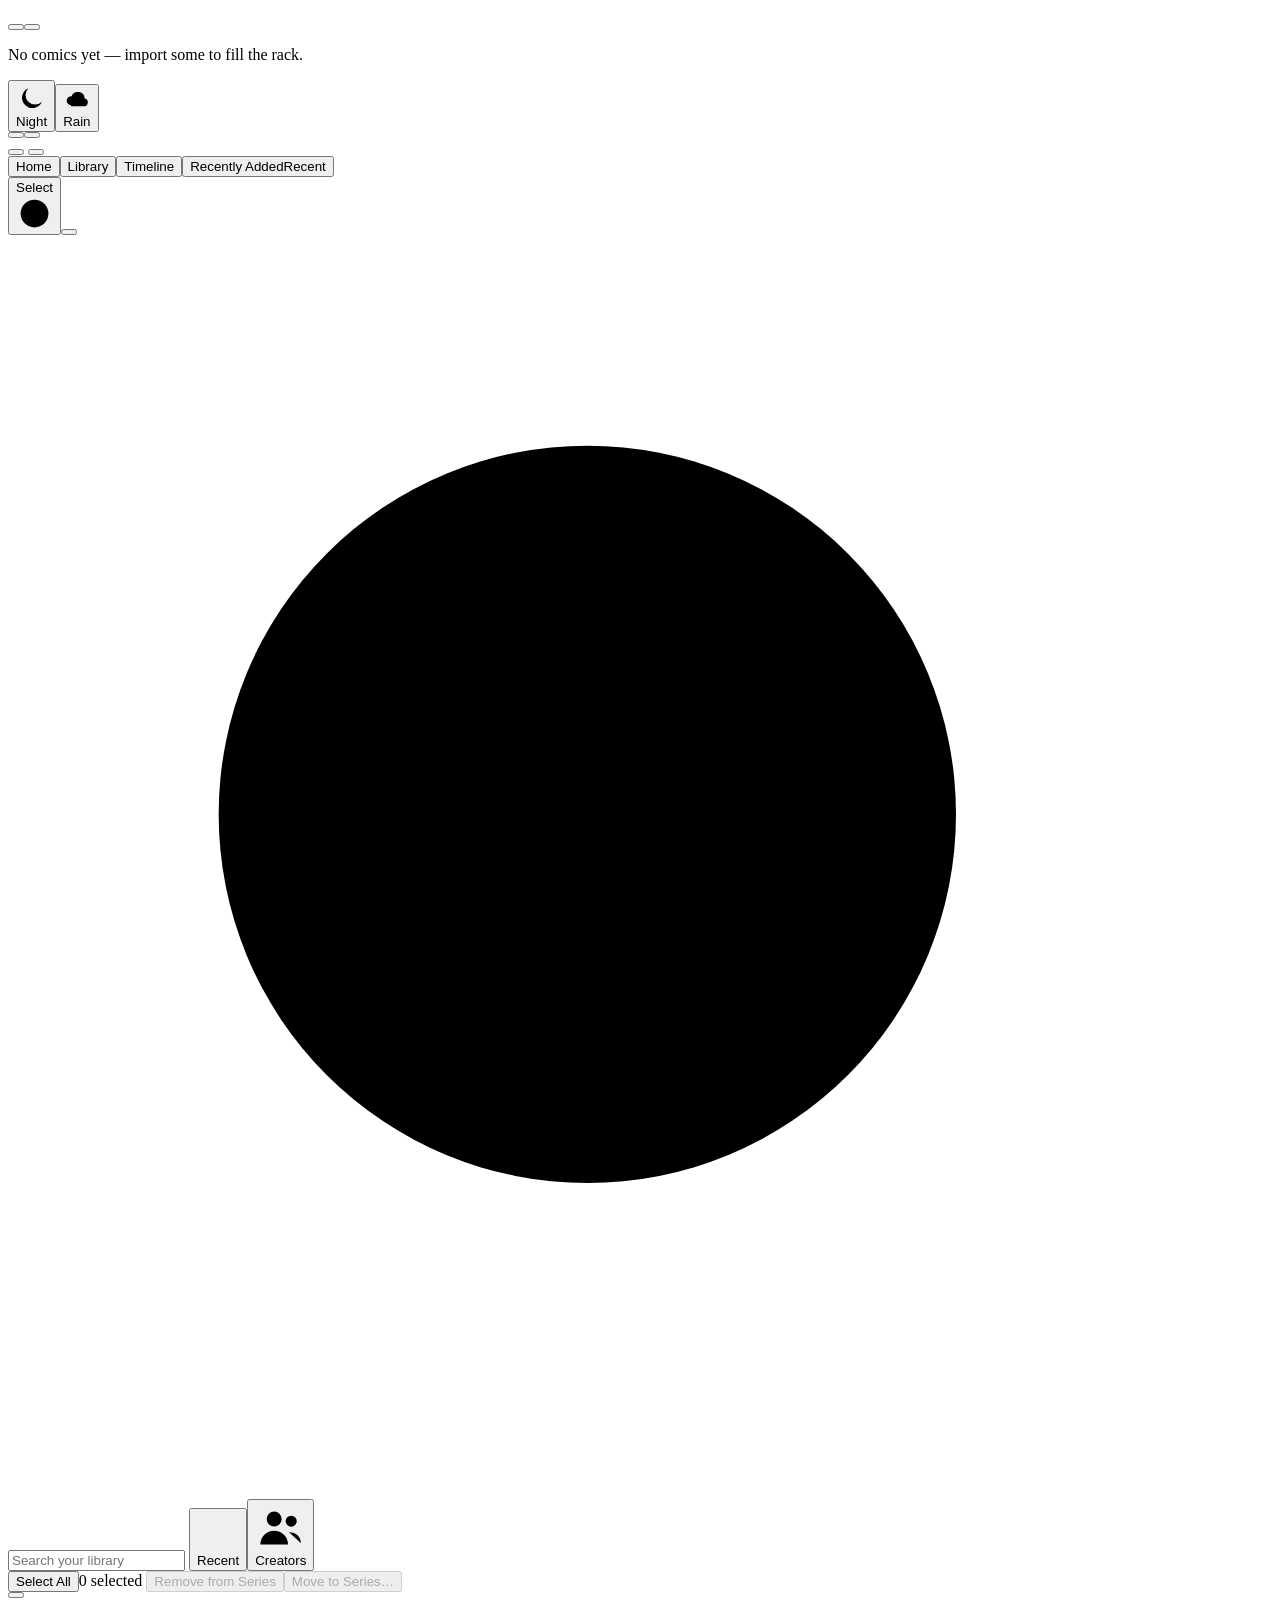
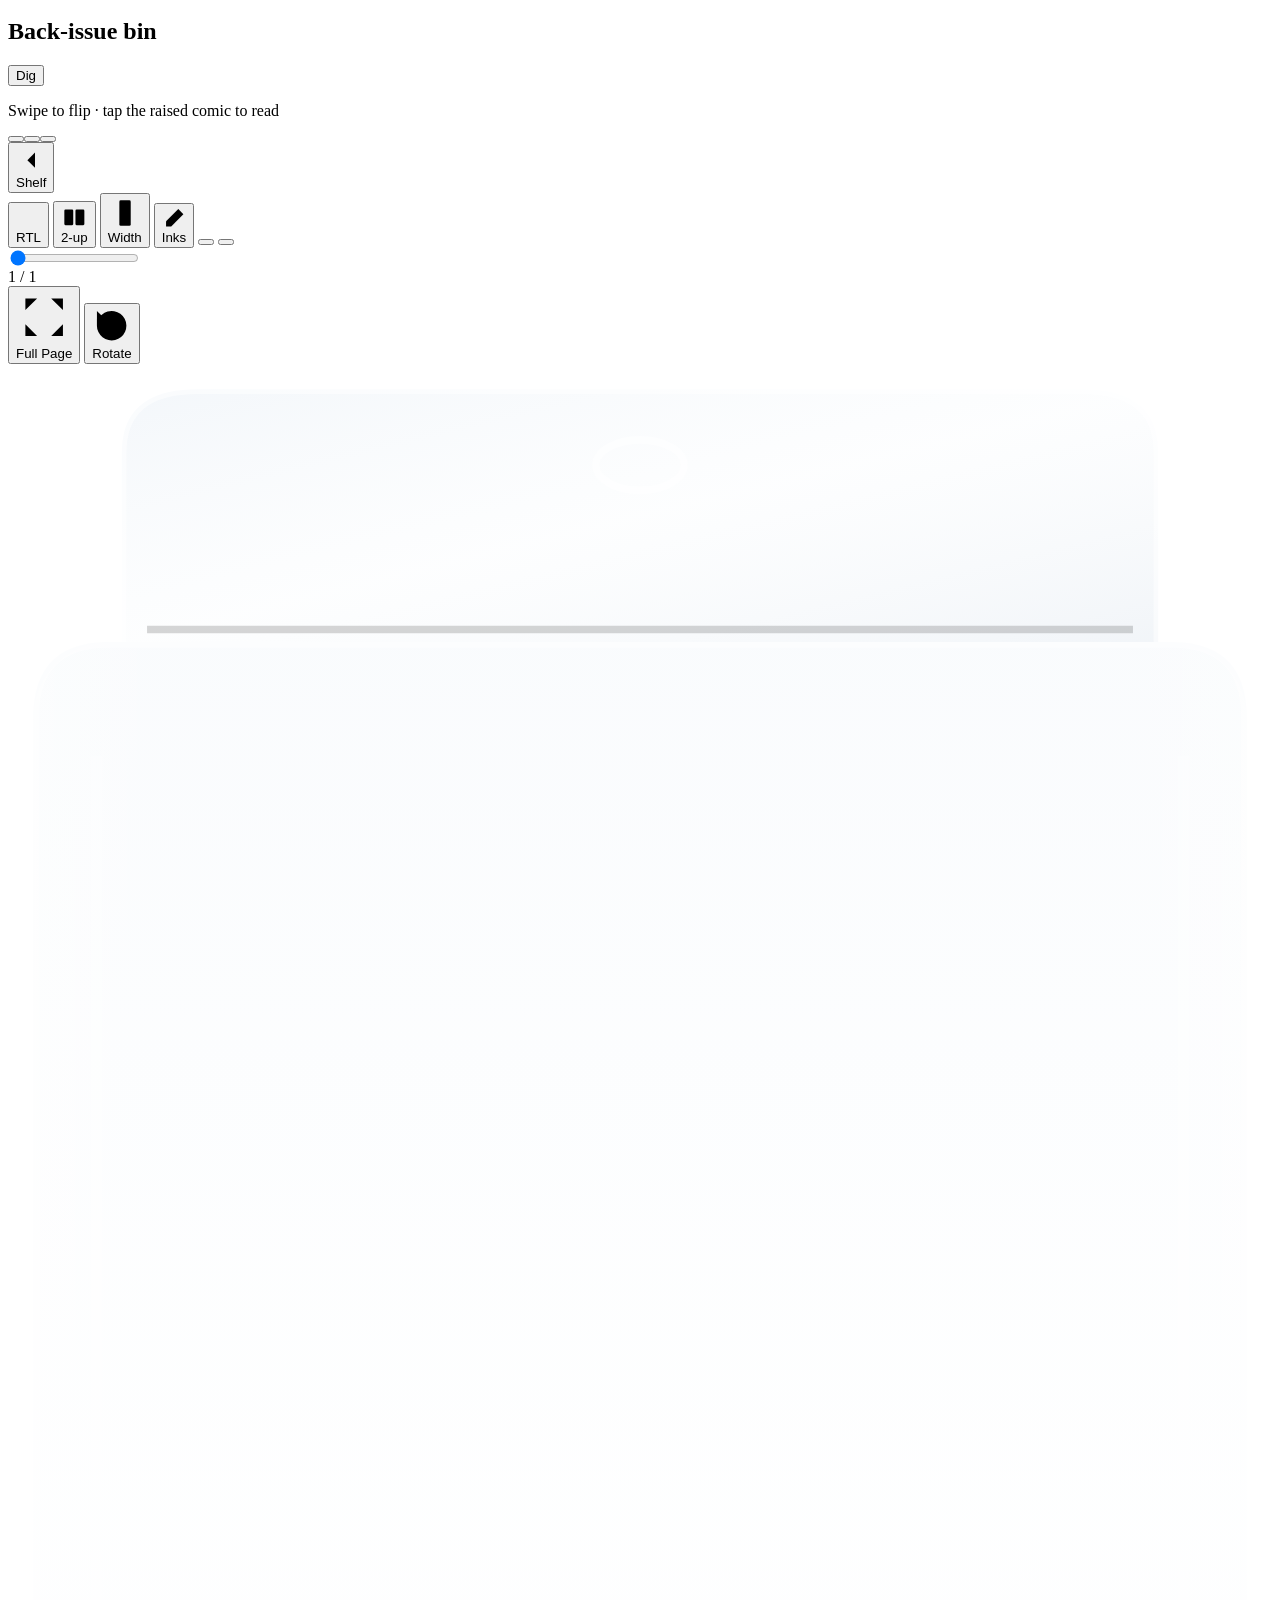
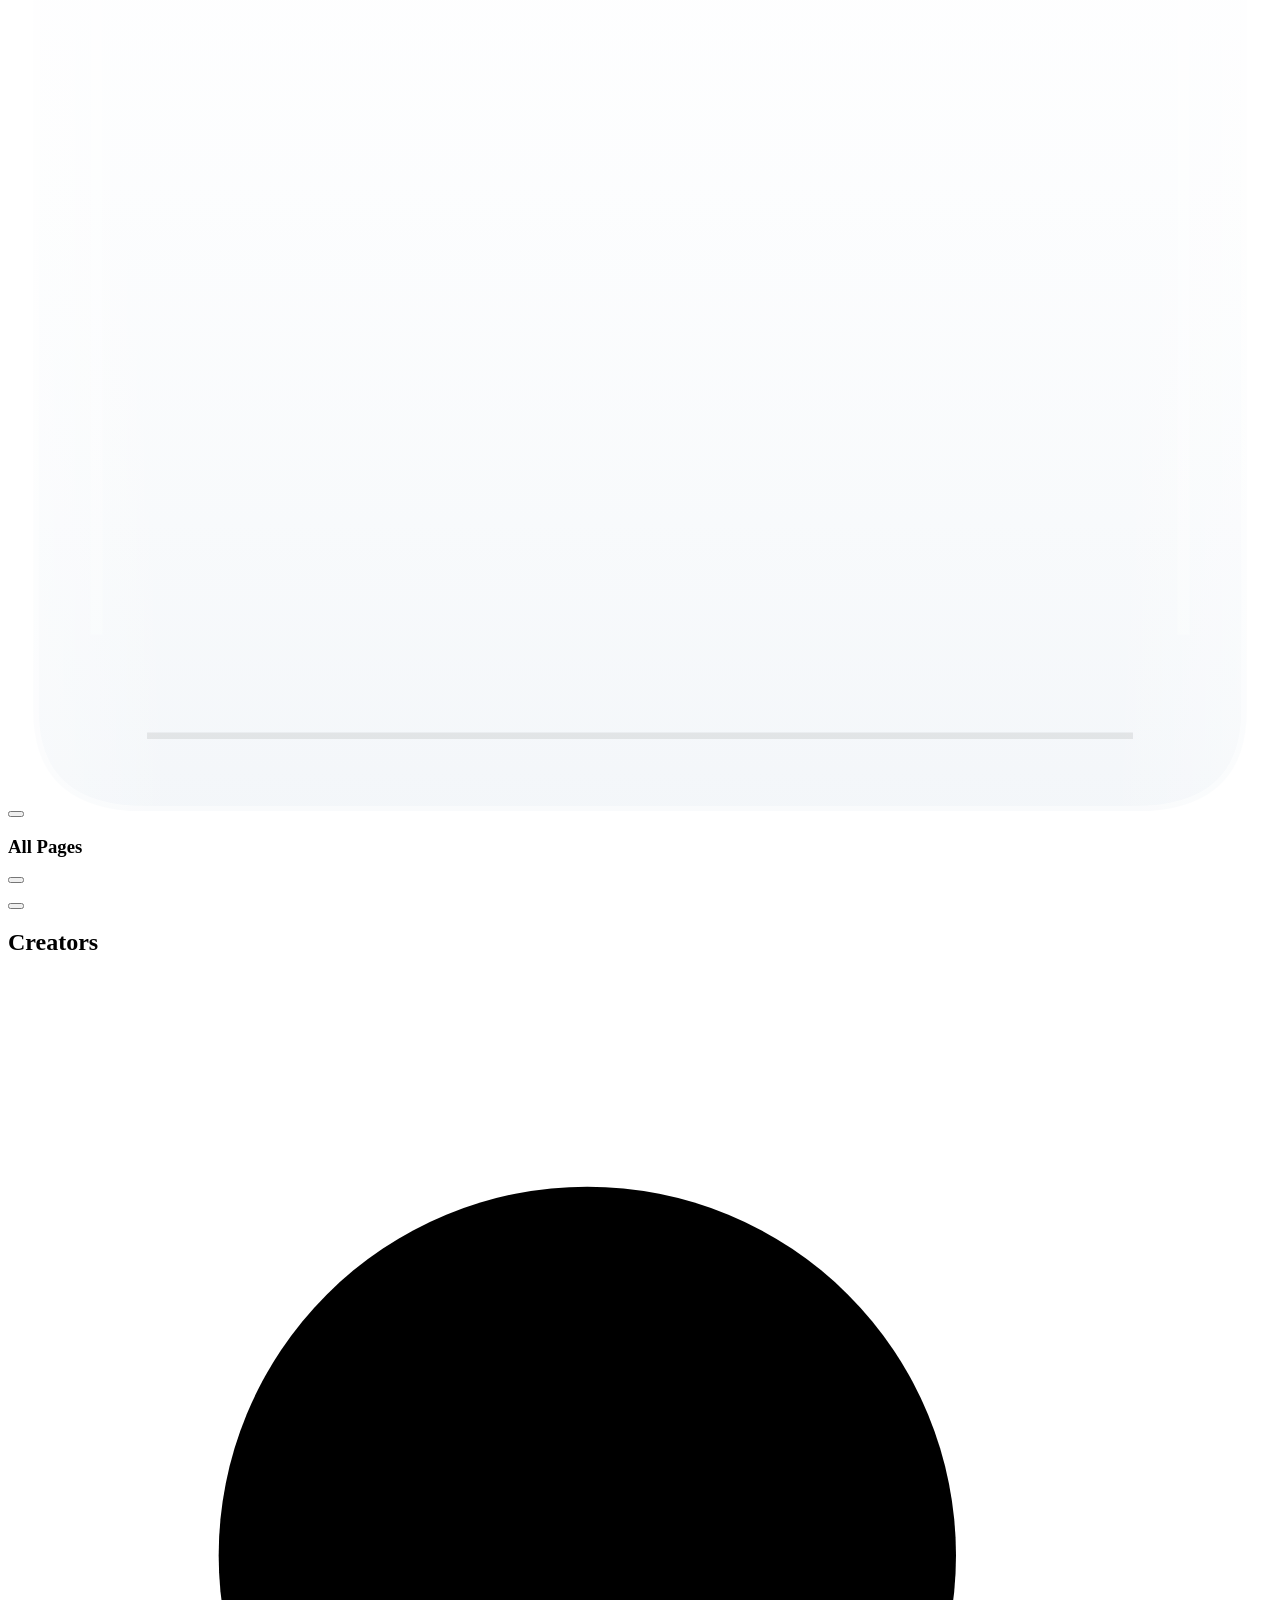
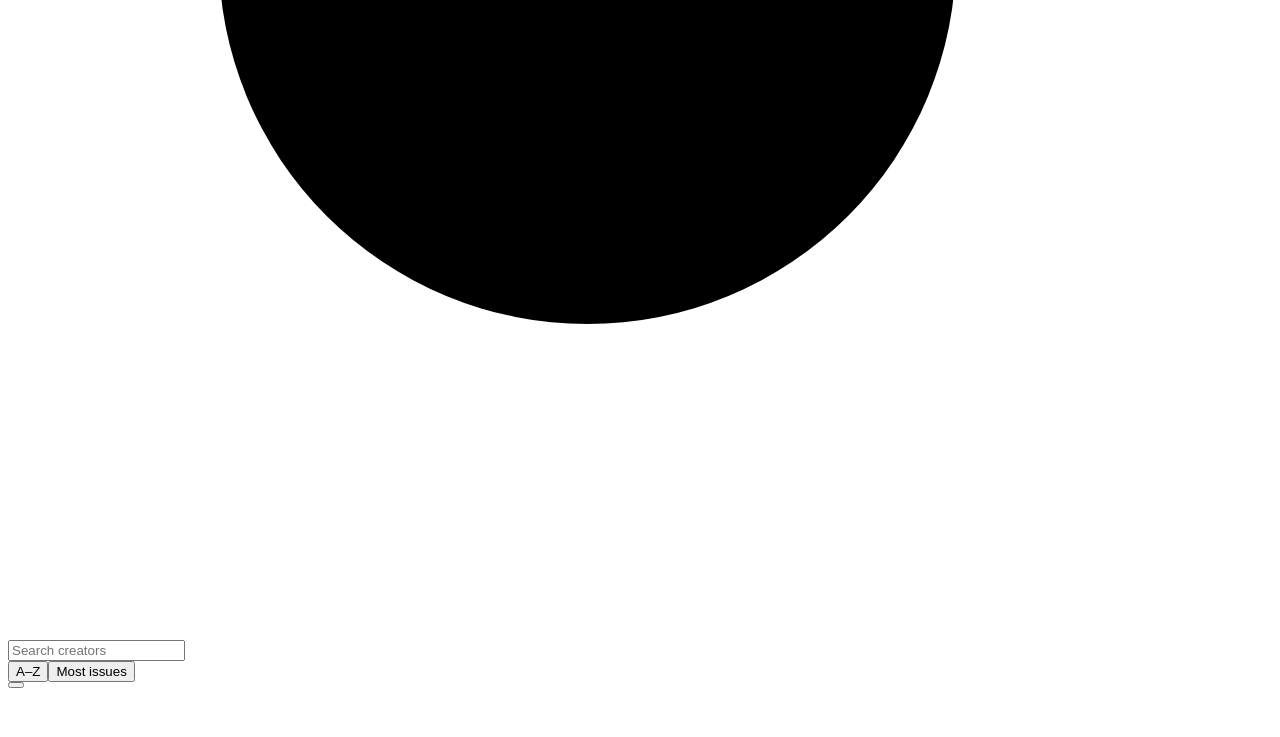
==== src/body.html @ 40e27a11 "cr-v66: Line art view, artist filter on Timeline, Find original art Inks button in the reader top ba" ====
<body>
<!-- v58: panorama stays ~5s from launch (tap dismisses early), then covers fly out from center (plain fade if reduced motion). v57 launch panorama: drifting rows of covers. Tiles draw instantly, then fill from the IndexedDB snapshot ('cr-splash'), or straight from the library's covers if no snapshot exists yet -->
<div id="splash" aria-hidden="true"></div>
<script>
(function(){ var el=document.getElementById('splash');
  var W=innerWidth, H=innerHeight, tw=W<700?84:118, thh=Math.round(tw*1.52), gap=Math.round(tw*.12), rows=Math.ceil(H/(thh+gap))+1, per=Math.ceil(W/(tw+gap))+2, html='';
  for(var r=0;r<rows;r++){ var t='';
    for(var j=0;j<per*2;j++) t+='<i data-k="'+(j%per)+'" style="width:'+tw+'px;height:'+thh+'px;margin-right:'+gap+'px"></i>';
    html+='<div class="sprow" style="margin-bottom:'+gap+'px;animation-duration:'+(70+r*13%30)+'s;animation-direction:'+(r%2?'reverse':'normal')+'">'+t+'</div>'; }
  el.innerHTML='<div class="spin" style="margin-top:'+(-Math.round(thh*.35))+'px">'+html+'</div><div class="spvig"></div>';
  var gone=false, filled=false;
  function fill(urls){ if(gone||filled||!urls.length) return; filled=true;
    var rs=el.querySelectorAll('.sprow');
    for(var r=0;r<rs.length;r++){ var pick=[]; for(var i=0;i<per;i++) pick.push(urls[Math.floor(Math.random()*urls.length)]);
      var ts=rs[r].children; for(var j=0;j<ts.length;j++){ var im=document.createElement('img'); im.alt=''; im.style.cssText=ts[j].style.cssText; im.src=pick[+ts[j].dataset.k]; rs[r].replaceChild(im,ts[j]); } }
    el.classList.add('has'); }
  function blobs(a){ var u=[]; for(var i=0;i<a.length;i++){ var b=a[i]; if(!b) continue; if(!(b instanceof Blob)) b=new Blob([b],{type:'image/jpeg'}); u.push(URL.createObjectURL(b)); } return u; }
  function fromLibrary(){ try{ var q=indexedDB.open('comic-reader');
      q.onupgradeneeded=function(e){ try{ e.target.transaction.abort(); }catch(x){} };   // no library yet: never create it here
      q.onsuccess=function(){ var d=q.result; try{ if(!d.objectStoreNames.contains('comics')){ d.close(); return; }
          var out=[], cur=d.transaction('comics').objectStore('comics').openCursor();
          cur.onsuccess=function(){ var c=cur.result; if(c&&out.length<30){ if(c.value&&c.value.cover) out.push(c.value.cover); c.continue(); } else { d.close(); fill(blobs(out)); } };
        }catch(x){ d.close(); } }; q.onerror=function(){}; }catch(x){} }
  try{ var old=JSON.parse(localStorage.getItem('cr-splash-v1')||'[]')||[]; if(old.length) fill(old); }catch(e){}
  if(!filled){ try{ var s=indexedDB.open('cr-splash',1);
      s.onupgradeneeded=function(){ s.result.createObjectStore('k'); };
      s.onsuccess=function(){ var d=s.result; try{ var g=d.transaction('k').objectStore('k').get('thumbs');
          g.onsuccess=function(){ d.close(); var a=g.result||[]; if(a.length) fill(blobs(a)); else fromLibrary(); }; g.onerror=function(){ d.close(); fromLibrary(); };
        }catch(x){ d.close(); fromLibrary(); } }; s.onerror=fromLibrary; }catch(e){ fromLibrary(); } }
  var hideT=0, out=false;
  window.__crSplashHide=function(now){ if(out||(gone&&!now)) return; gone=true; clearTimeout(hideT); var wait=now?0:Math.max(0,5000-performance.now());
    hideT=setTimeout(function(){ if(out) return; out=true; fly(); },wait); };
  function fly(){ var rm=matchMedia('(prefers-reduced-motion: reduce)').matches;
    if(rm){ el.classList.add('out'); setTimeout(function(){ el.remove(); },450); return; }
    var cx=innerWidth/2, cy=innerHeight/2, tiles=el.querySelectorAll('.sprow img,.sprow i'), D=Math.hypot(innerWidth,innerHeight);
    Array.prototype.forEach.call(tiles,function(t){ var r=t.getBoundingClientRect(); if(r.right<0||r.left>innerWidth||r.bottom<0||r.top>innerHeight){ t.style.visibility='hidden'; return; }
      var dx=r.left+r.width/2-cx, dy=r.top+r.height/2-cy, d=Math.hypot(dx,dy)||1, k=D/d;
      t.style.transition='transform .7s cubic-bezier(.5,0,.75,0) '+Math.round(Math.random()*180)+'ms';
      t.style.transform='translate3d('+(dx*k).toFixed(0)+'px,'+(dy*k).toFixed(0)+'px,0) rotate('+((Math.random()-.5)*60).toFixed(0)+'deg)'; });
    el.classList.add('fly'); setTimeout(function(){ el.remove(); },950); }
  el.addEventListener('pointerdown',function(){ window.__crSplashHide(true); });
  setTimeout(function(){ window.__crSplashHide(true); },15000);   // never trap the screen
})();
</script>
<!-- ================= SHELF ================= -->
<section id="shelf" class="screen">
  <section id="rack" class="hidden" aria-label="Spinner rack"><header class="rkbar"><div class="tb-row rk-row">
    <button class="icbtn" id="rkBack" aria-label="Back to Timeline"><svg class="i" viewBox="0 0 24 24"><path d="M15 5l-7 7 7 7"/></svg></button>
    <div class="rkt"><h2 id="rkTitle">On the racks</h2><small id="rkSub"></small></div>
    <div class="rknav"><button class="icbtn" id="rkPrev" aria-label="Previous month"><svg class="i" viewBox="0 0 24 24"><path d="m15 18-6-6 6-6"/></svg></button><button class="icbtn" id="rkNext" aria-label="Next month"><svg class="i" viewBox="0 0 24 24"><path d="m9 18 6-6-6-6"/></svg></button></div></div></header>
    <div id="rkStage"><div id="rkScene"><div id="rkRotor"></div><div class="rkbase"><i></i></div></div>
      <p id="rkEmpty" class="rkempty hidden">No comics yet — import some to fill the rack.</p>
      <div class="rkmood"><button class="moodbtn" id="rkNight" aria-pressed="false"><svg class="i" viewBox="0 0 24 24"><path d="M20 14.5A8 8 0 1 1 9.5 4a6.5 6.5 0 0 0 10.5 10.5z"/></svg><span>Night</span></button><button class="moodbtn" id="rkRain" aria-pressed="false"><svg class="i" viewBox="0 0 24 24"><path d="M7 16a4 4 0 1 1 .5-8 6 6 0 0 1 11.5 2 3.5 3.5 0 0 1-1 6.9H7z"/><path d="M9 19l-1 2M13 19l-1 2M17 19l-1 2"/></svg><span>Rain</span></button></div><div class="rklamp" aria-hidden="true"></div><div class="rkvig" aria-hidden="true"></div><button class="icbtn rkspin" id="rkLeft" aria-label="Spin left"><svg class="i" viewBox="0 0 24 24"><path d="m15 18-6-6 6-6"/></svg></button><button class="icbtn rkspin" id="rkRight" aria-label="Spin right"><svg class="i" viewBox="0 0 24 24"><path d="m9 18 6-6-6-6"/></svg></button></div></section>
  <header class="topbar"><div class="tb-row">
    <button class="icbtn" id="libBack" aria-label="Back to Library"><svg class="i" viewBox="0 0 24 24"><path d="M15 5l-7 7 7 7"/></svg></button>
    <button class="icbtn" id="settingsBtn" aria-label="Settings"><svg class="i" viewBox="0 0 24 24"><circle cx="12" cy="12" r="3"/><path d="M19.4 15a1.7 1.7 0 0 0 .3 1.8l.1.1a2 2 0 1 1-2.8 2.8l-.1-.1a1.7 1.7 0 0 0-1.8-.3 1.7 1.7 0 0 0-1 1.5V21a2 2 0 1 1-4 0v-.1a1.7 1.7 0 0 0-1.1-1.5 1.7 1.7 0 0 0-1.8.3l-.1.1a2 2 0 1 1-2.8-2.8l.1-.1a1.7 1.7 0 0 0 .3-1.8 1.7 1.7 0 0 0-1.5-1H3a2 2 0 1 1 0-4h.1a1.7 1.7 0 0 0 1.5-1.1 1.7 1.7 0 0 0-.3-1.8l-.1-.1a2 2 0 1 1 2.8-2.8l.1.1a1.7 1.7 0 0 0 1.8.3H9a1.7 1.7 0 0 0 1-1.5V3a2 2 0 1 1 4 0v.1a1.7 1.7 0 0 0 1 1.5 1.7 1.7 0 0 0 1.8-.3l.1-.1a2 2 0 1 1 2.8 2.8l-.1.1a1.7 1.7 0 0 0-.3 1.8V9a1.7 1.7 0 0 0 1.5 1H21a2 2 0 1 1 0 4h-.1a1.7 1.7 0 0 0-1.5 1z"/></svg></button>
    <div class="segctl" role="tablist" id="tabs"><button role="tab" data-tab="home" class="on">Home</button><button role="tab" data-tab="library">Library</button><button role="tab" data-tab="timeline">Timeline</button><button role="tab" data-tab="recent" aria-label="Recently Added"><span class="rl">Recently Added</span><span class="rs">Recent</span></button></div>
    <div class="tb-r"><button class="txtbtn" id="selBtn" aria-pressed="false" aria-label="Select"><span class="lbl">Select</span><svg class="i ic" viewBox="0 0 24 24"><circle cx="12" cy="12" r="9"/><path d="m8 12.5 3 3 5-6"/></svg></button><button class="icbtn" id="importBtn" aria-label="Import PDFs"><svg class="i" viewBox="0 0 24 24"><path d="M12 5v14M5 12h14"/></svg></button></div>
    <input type="file" id="fileIn" accept="application/pdf,.pdf" multiple hidden>
  </div></header>
  <main id="home" class="tabview"><div class="scrollv" id="homeScroll"></div></main>
  <main id="library" class="tabview hidden">
    <div class="libbar">
      <div class="lrow"><label class="search"><svg class="i" viewBox="0 0 24 24"><circle cx="11" cy="11" r="7"/><path d="m20 20-3.5-3.5"/></svg><input id="q" type="search" placeholder="Search your library" autocomplete="off" enterkeyhint="search"></label>
        <button class="sortbtn" id="sortBtn" aria-haspopup="menu"><svg class="i" viewBox="0 0 24 24"><path d="M7 4v16M7 20l-3-3M7 20l3-3M17 20V4M17 4l-3 3M17 4l3 3"/></svg><span id="sortLbl">Recent</span></button><button class="sortbtn crlbtn" id="crlBtn" aria-label="Creators"><svg class="i" viewBox="0 0 24 24"><circle cx="9" cy="8" r="3.5"/><path d="M2.5 20a6.5 6.5 0 0 1 13 0"/><circle cx="17" cy="9" r="2.6"/><path d="M16 14.2a5 5 0 0 1 5.5 5"/></svg><span class="w">Creators</span></button></div>
      <div class="chips" id="chips"></div>
    </div>
    <div class="scrollv" id="libScroll"><div id="seriesHero"></div><div class="lgrid" id="libGrid"></div></div>
    <nav id="azIndex" class="hidden" aria-label="Jump to letter"></nav>
    <div id="selBar" class="selbar hidden" role="toolbar" aria-label="Selection"><div class="sb-row">
      <button class="txtbtn" id="selAll">Select All</button><span id="selCount" class="selcount">0 selected</span>
      <button class="txtbtn" id="selRemove" disabled aria-label="Remove from Series">Remove<span class="w">&nbsp;from Series</span></button><button class="pillbtn" id="selMove" disabled aria-label="Move to Series">Move<span class="w">&nbsp;to Series</span>…</button></div></div>
  </main>
  <section id="bin" class="hidden" aria-label="Back-issue bin"><header class="rkbar"><div class="tb-row rk-row">
    <button class="icbtn" id="binClose" aria-label="Close bin"><svg class="i" viewBox="0 0 24 24"><path d="M6 6l12 12M18 6 6 18"/></svg></button>
    <div class="rkt"><h2>Back-issue bin</h2><small id="binSub"></small></div>
    <div class="rknav"><button class="pillbtn" id="binDig" aria-label="Dig: shuffle in a random handful">Dig</button></div></div></header>
    <div id="binStage"><div class="bn-back" aria-hidden="true"></div><div id="binCards"></div><div class="bn-front" aria-hidden="true"><i></i></div>
      <p class="bn-hint">Swipe to flip · tap the raised comic to read</p></div></section>
  <main id="recent" class="tabview hidden" aria-label="Recently Added"><div class="scrollv" id="recScroll"><div class="lgrid rgrid" id="recGrid"></div></div></main>
  <main id="timeline" class="tabview hidden" aria-label="Timeline"><div class="tlbar"><div class="tldec" id="tlDec" aria-label="Jump to decade"></div><div class="tlr"><span id="tlCount" class="tlcount"></span><button class="icbtn" id="tlFilter" aria-pressed="false" title="Filter by artist" aria-label="Filter by artist"><svg class="i" viewBox="0 0 24 24"><path d="M4 6h16l-6 7v5l-4 2v-7z"/></svg></button><button class="icbtn" id="tlBin" aria-label="Back-issue bin"><svg class="i" viewBox="0 0 24 24"><path d="M3 9h18l-2 11H5z"/><path d="M7 9V5h3v4M11 9V4h3v5M15 9V6h3v3"/></svg></button><button class="icbtn" id="tlRack" aria-label="Spinner rack"><svg class="i" viewBox="0 0 24 24"><path d="M12 2v20M7 22h10"/><rect x="5" y="4" width="14" height="5" rx="1"/><rect x="5" y="11" width="14" height="5" rx="1"/></svg></button></div></div><div class="scrollv" id="tlScroll"></div></main>
</section>

<!-- ================= READER ================= -->
<section id="reader" class="screen hidden ui" aria-label="Reader">
  <div id="stage"><div id="zoomer"></div></div>
  <div class="rbar top" id="rtop"><div class="rrow">
    <button class="back" id="rBack"><svg class="i" viewBox="0 0 24 24"><path d="m15 18-6-6 6-6"/></svg>Shelf</button>
    <div class="rtitle" id="rTitle"></div>
    <button class="rbtn" id="rRtl" aria-pressed="false" title="Right-to-left (manga)"><svg class="i" viewBox="0 0 24 24"><path d="M20 7H5m0 0 4-4M5 7l4 4M4 17h15m0 0-4-4m4 4-4 4"/></svg>RTL</button>
    <button class="rbtn" id="rSpread" title="Single page or two-page spread in landscape"><svg class="i" viewBox="0 0 24 24"><rect x="3" y="5" width="8" height="14" rx="1"/><rect x="13" y="5" width="8" height="14" rx="1"/></svg><span id="rSpreadTxt">2-up</span></button>
    <button class="rbtn" id="rFit" aria-pressed="false" title="Fit width: scroll the whole issue at full width" aria-label="Fit width"><svg class="i" viewBox="0 0 24 24"><rect x="8" y="3" width="8" height="18" rx="1"/><path d="M3 8v8M21 8v8M3 12H1M23 12h-2M3 12l2-2M3 12l2 2M21 12l-2-2M21 12l-2 2"/></svg><span class="w">Width</span></button>
    <button class="rbtn" id="rInks" aria-pressed="false" title="Line art view: crisp black-and-white inks" aria-label="Line art view"><svg class="i" viewBox="0 0 24 24"><path d="M16 3l5 5L9 20H4v-5z"/><path d="M14 5l5 5"/></svg><span class="w">Inks</span></button>
    <button class="rbtn" id="rMore" title="More" aria-label="More"><svg class="i" viewBox="0 0 24 24"><circle cx="5" cy="12" r="1.6" fill="currentColor"/><circle cx="12" cy="12" r="1.6" fill="currentColor"/><circle cx="19" cy="12" r="1.6" fill="currentColor"/></svg></button>
    <button class="rbtn" id="rGrid" title="All pages" aria-label="All pages"><svg class="i" viewBox="0 0 24 24"><rect x="4" y="4" width="6" height="6"/><rect x="14" y="4" width="6" height="6"/><rect x="4" y="14" width="6" height="6"/><rect x="14" y="14" width="6" height="6"/></svg></button>
  </div></div>
  <div class="rbar bot" id="rbot"><div class="brow">
    <div class="scrub"><input type="range" id="scrub" min="1" max="1" value="1" step="1" aria-label="Page"><div id="bubble" class="hidden"><div class="bt"><img alt=""></div><span></span></div></div>
    <span id="pgText">1 / 1</span>
  </div></div>
  <button id="pExit" class="pexit hidden" aria-label="Exit panel view, show the full page"><svg class="i" viewBox="0 0 24 24"><path d="M4 9V4h5M20 9V4h-5M4 15v5h5M20 15v5h-5"/></svg>Full Page<span></span></button>
  <button id="rRotate" class="rrot hidden" aria-pressed="false" aria-label="Rotate spread to fill the screen"><svg class="i" viewBox="0 0 24 24"><path d="M3 12a9 9 0 1 0 3-6.7L3 8"/><path d="M3 3v5h5"/></svg>Rotate</button>
  <div id="bagOpen" class="hidden" aria-hidden="true">
    <div class="bag-stage">
      <div class="bag-pack">
        <div class="bag-flap" aria-hidden="true">
          <svg viewBox="0 0 200 44" preserveAspectRatio="none" aria-hidden="true">
            <defs><linearGradient id="bagFlapG" x1="0" y1="0" x2="1" y2="1"><stop offset="0" stop-color="#d8e4f0" stop-opacity=".3"/><stop offset=".5" stop-color="#f2f7fb" stop-opacity=".16"/><stop offset="1" stop-color="#cfdbe8" stop-opacity=".28"/></linearGradient></defs>
            <path d="M18 44 V14 Q18 4 30 4 H170 Q182 4 182 14 V44" fill="url(#bagFlapG)" stroke="rgba(255,255,255,.48)" stroke-width="1.5"/>
            <path d="M22 42 H178" stroke="rgba(0,0,0,.16)" stroke-width="1.2" fill="none"/>
            <ellipse cx="100" cy="16" rx="7" ry="4" fill="none" stroke="rgba(255,255,255,.42)" stroke-width="1.2"/>
          </svg>
        </div>
        <div class="bag-body">
          <div class="bag-board" aria-hidden="true"></div>
          <div class="bag-issue"><img alt=""></div>
          <div class="bag-plastic" aria-hidden="true">
            <svg viewBox="0 0 200 280" preserveAspectRatio="none">
              <defs>
                <linearGradient id="bagBodyG" x1="0" y1="0" x2="0" y2="1"><stop offset="0" stop-color="#e8f0f8" stop-opacity=".24"/><stop offset=".5" stop-color="#f5f9fc" stop-opacity=".1"/><stop offset="1" stop-color="#d2deea" stop-opacity=".26"/></linearGradient>
                <linearGradient id="bagEdgeG" x1="0" y1="0" x2="1" y2="0"><stop offset="0" stop-color="#fff" stop-opacity=".35"/><stop offset=".12" stop-color="#fff" stop-opacity="0"/><stop offset=".88" stop-color="#fff" stop-opacity="0"/><stop offset="1" stop-color="#fff" stop-opacity=".3"/></linearGradient>
              </defs>
              <path d="M16 0 H184 Q196 0 196 12 V264 Q196 280 178 280 H22 Q4 280 4 264 V12 Q4 0 16 0 Z" fill="url(#bagBodyG)" stroke="rgba(255,255,255,.5)" stroke-width="1.75"/>
              <path d="M14 18 V252" stroke="rgba(255,255,255,.22)" stroke-width="2" fill="none"/>
              <path d="M186 18 V252" stroke="rgba(255,255,255,.22)" stroke-width="2" fill="none"/>
              <rect x="4" y="0" width="192" height="280" rx="12" fill="url(#bagEdgeG)"/>
              <path d="M22 268 H178" stroke="rgba(0,0,0,.08)" stroke-width="1" fill="none"/>
            </svg>
            <div class="bag-glare"></div>
          </div>
        </div>
      </div>
    </div>
  </div>
  <div id="pages" class="hidden"><div class="ph"><button class="icbtn" id="pagesClose" aria-label="Close"><svg class="i" viewBox="0 0 24 24"><path d="M18 6 6 18M6 6l12 12"/></svg></button><h3>All Pages</h3></div><div id="pgrid"></div></div>
</section>
<script>
// Promise.withResolvers polyfill for older iPadOS (pdf.js 4 uses it)
if(!Promise.withResolvers){Promise.withResolvers=function(){let a,b;const p=new Promise((r,j)=>{a=r;b=j});return{promise:p,resolve:a,reject:b}}}
if('serviceWorker' in navigator && location.protocol!=='file:'){ addEventListener('load',()=>{ navigator.serviceWorker.register('sw.js?v=63',{updateViaCache:'none'}).then(r=>r.update()).catch(()=>{}); }); const hadSW=!!navigator.serviceWorker.controller; navigator.serviceWorker.addEventListener('controllerchange',()=>{ if(hadSW&&!window.__crReloading){ /* update only: first install must not reload (it cut off a first import) */ window.__crReloading=1; location.reload(); } }); }
</script>
  <section id="about" class="hidden" aria-label="About this issue"><header class="rkbar"><div class="tb-row rk-row">
    <button class="icbtn" id="abClose" aria-label="Back"><svg class="i" viewBox="0 0 24 24"><path d="m15 18-6-6 6-6"/></svg></button>
    <div class="rkt"><h2 id="abName"></h2><small id="abSub"></small></div><span></span></div></header><div class="scrollv" id="abBody"></div></section>
  <section id="creators" class="hidden" aria-label="Creators"><header class="rkbar"><div class="tb-row rk-row">
    <button class="icbtn" id="crlClose" aria-label="Back"><svg class="i" viewBox="0 0 24 24"><path d="m15 18-6-6 6-6"/></svg></button>
    <div class="rkt"><h2>Creators</h2><small id="crlSub"></small></div><span></span></div>
    <div class="crlbar"><label class="search"><svg class="i" viewBox="0 0 24 24"><circle cx="11" cy="11" r="7"/><path d="m20 20-3.5-3.5"/></svg><input id="crlQ" type="search" placeholder="Search creators" autocomplete="off"></label>
    <div class="crlsort" id="crlSort"><button data-s="name" class="on">A–Z</button><button data-s="count">Most issues</button></div></div></header><div class="scrollv" id="crlList"></div></section>
  <section id="creator" class="hidden" aria-label="Creator"><header class="rkbar"><div class="tb-row rk-row">
    <button class="icbtn" id="crClose" aria-label="Back"><svg class="i" viewBox="0 0 24 24"><path d="m15 18-6-6 6-6"/></svg></button>
    <div class="rkt"><h2 id="crName"></h2><small id="crSub"></small></div><span></span></div></header><div class="scrollv" id="crBody"></div></section>

<svg id="crInksSvg" width="0" height="0" aria-hidden="true" focusable="false" style="position:absolute;width:0;height:0;overflow:hidden">
  <filter id="crInks" color-interpolation-filters="sRGB" x="-2%" y="-2%" width="104%" height="104%">
    <feColorMatrix type="saturate" values="0" result="g"/>
    <feComponentTransfer in="g">
      <feFuncR type="linear" slope="5" intercept="-2"/>
      <feFuncG type="linear" slope="5" intercept="-2"/>
      <feFuncB type="linear" slope="5" intercept="-2"/>
    </feComponentTransfer>
  </filter>
</svg>
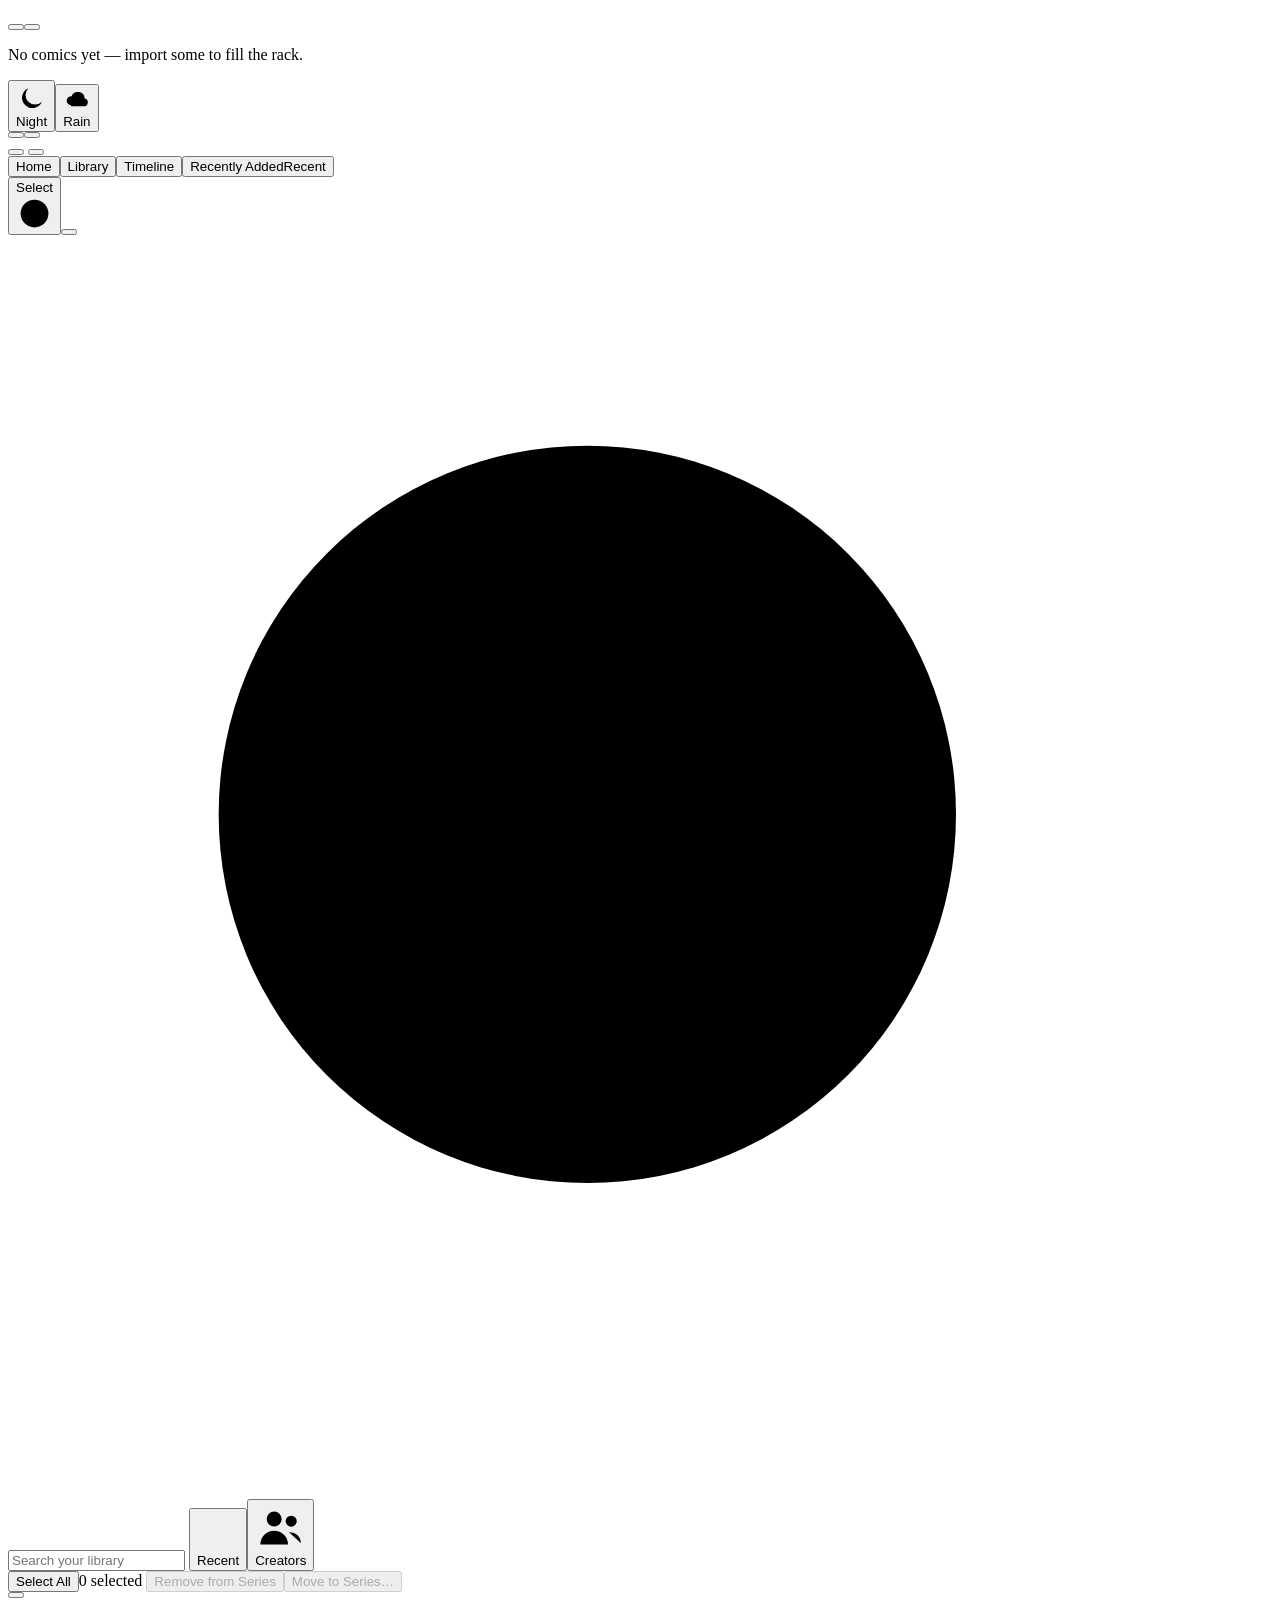
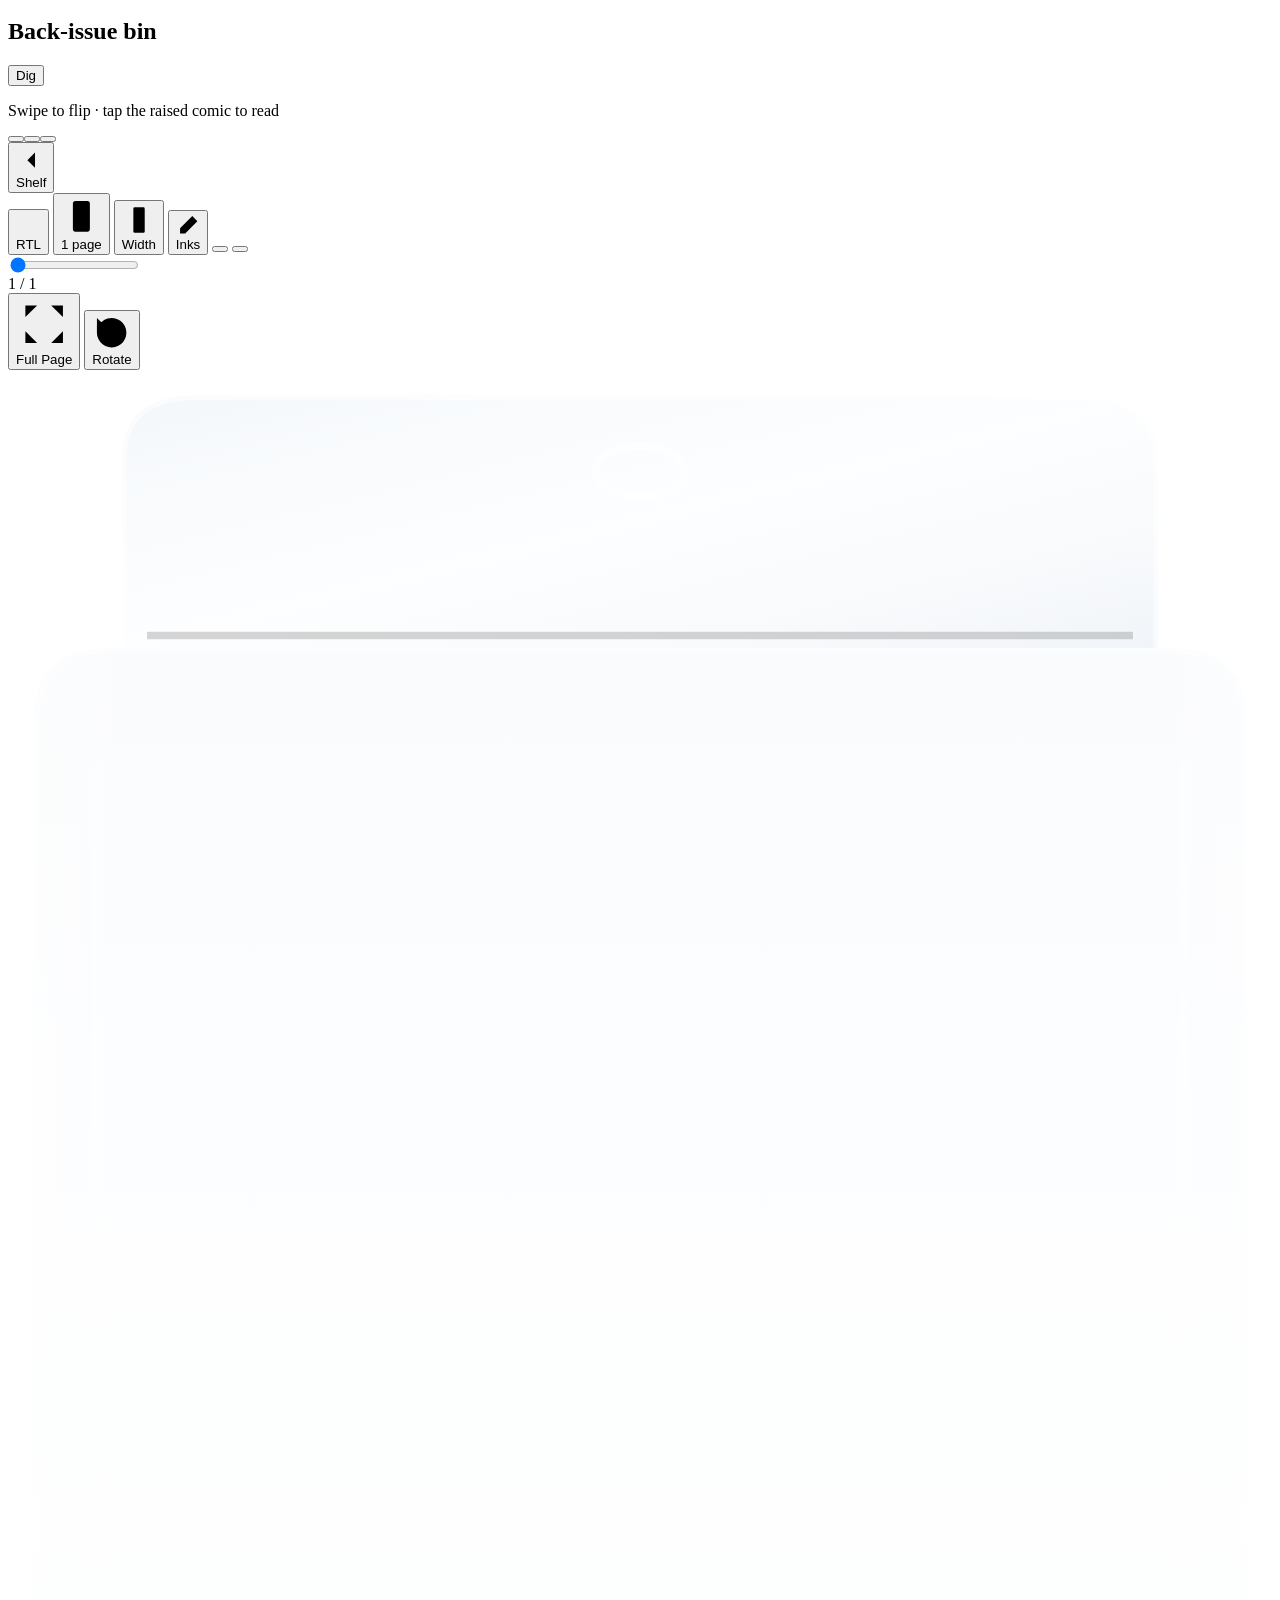
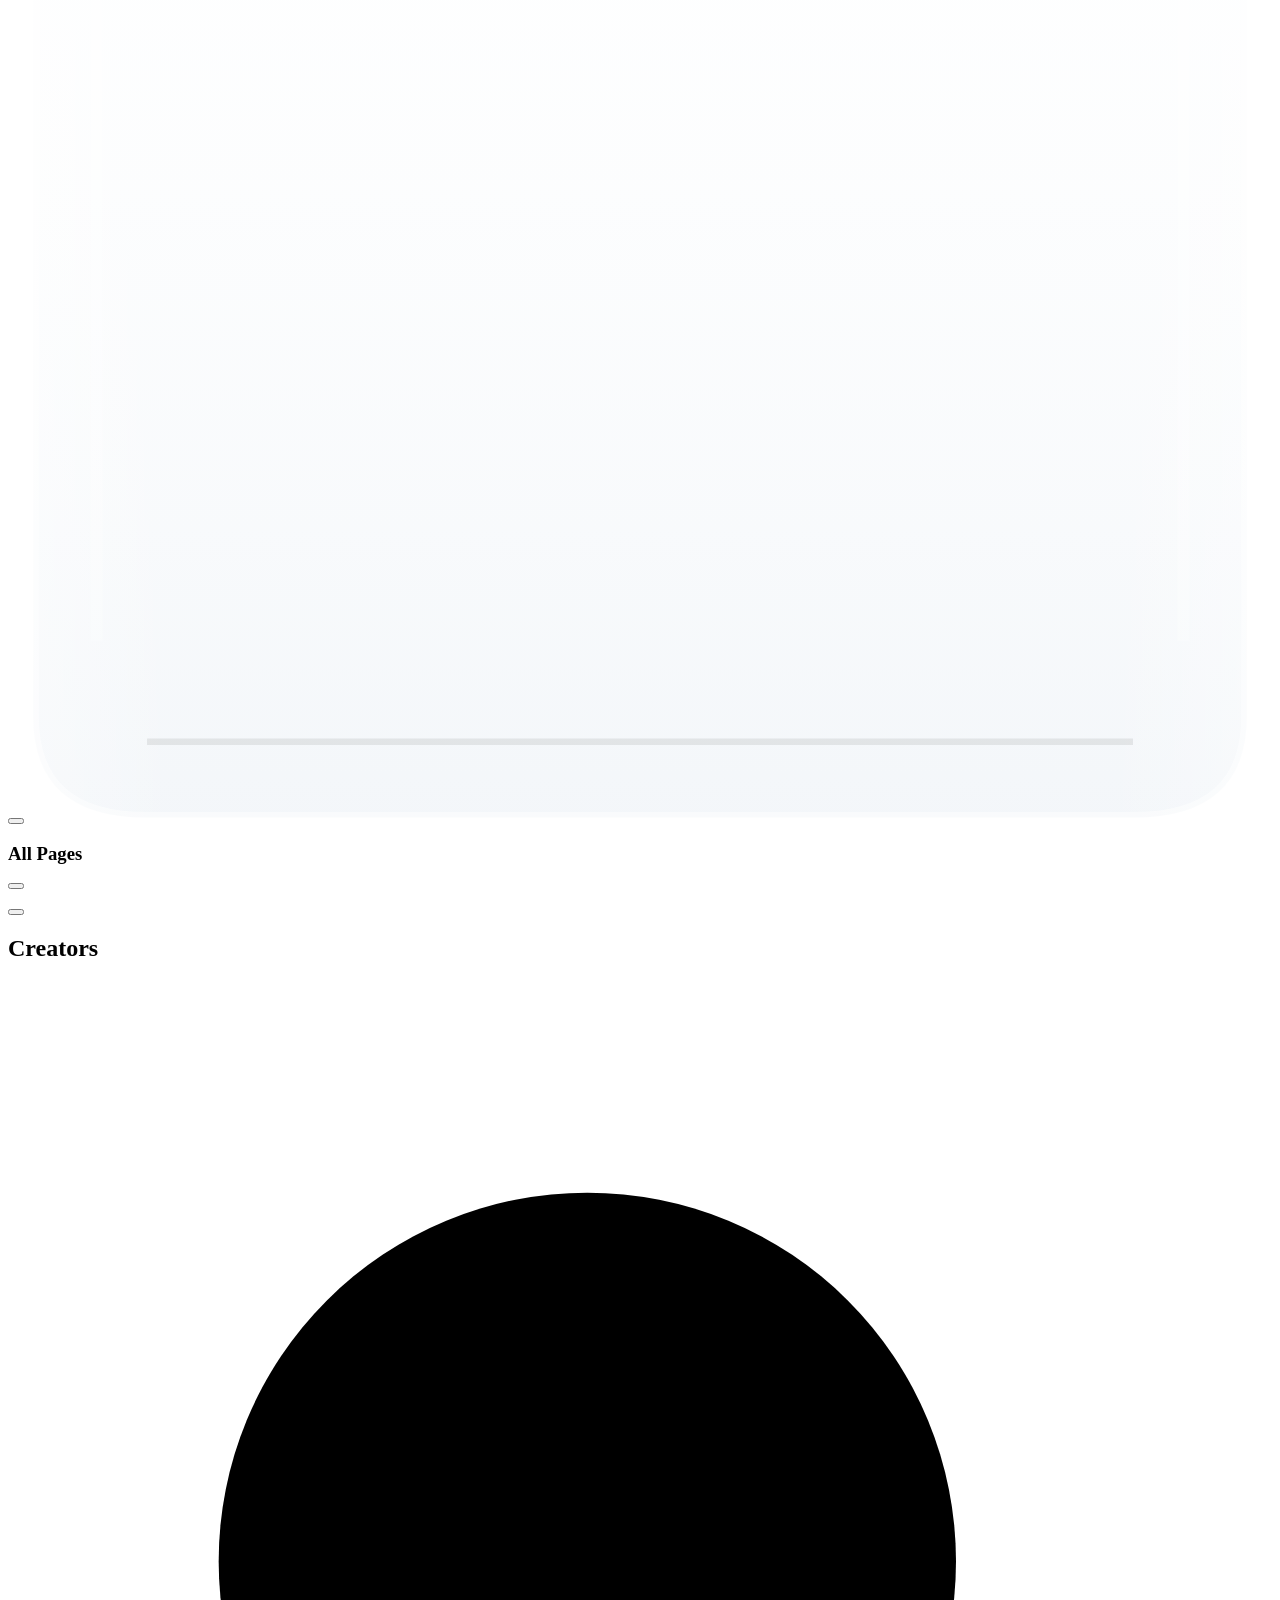
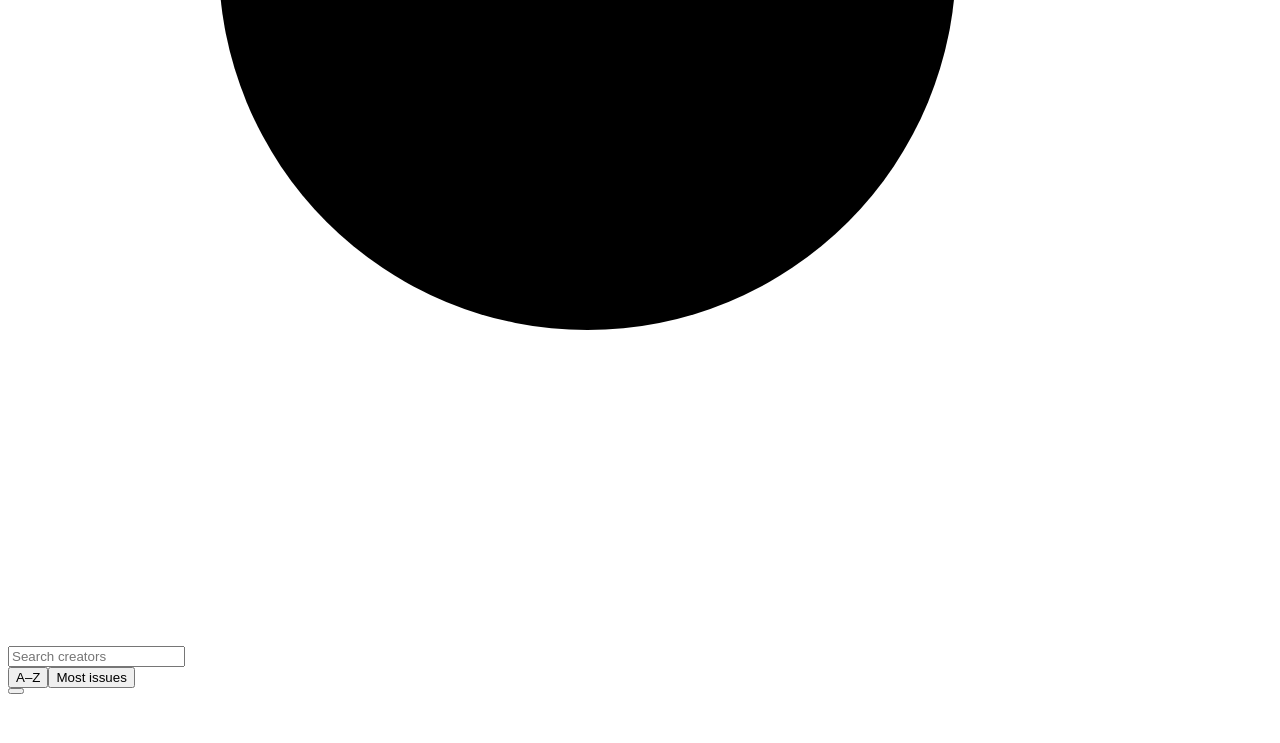
==== commit f167623f: "cr-v68: 1 page toggle in Width, and split fold-comic scanned spreads The top-bar button is now a "1 " ====
--- a/src/body.html
+++ b/src/body.html
@@ -88,7 +88,7 @@
     <button class="back" id="rBack"><svg class="i" viewBox="0 0 24 24"><path d="m15 18-6-6 6-6"/></svg>Shelf</button>
     <div class="rtitle" id="rTitle"></div>
     <button class="rbtn" id="rRtl" aria-pressed="false" title="Right-to-left (manga)"><svg class="i" viewBox="0 0 24 24"><path d="M20 7H5m0 0 4-4M5 7l4 4M4 17h15m0 0-4-4m4 4-4 4"/></svg>RTL</button>
-    <button class="rbtn" id="rSpread" title="Single page or two-page spread in landscape"><svg class="i" viewBox="0 0 24 24"><rect x="3" y="5" width="8" height="14" rx="1"/><rect x="13" y="5" width="8" height="14" rx="1"/></svg><span id="rSpreadTxt">2-up</span></button>
+    <button class="rbtn" id="rSpread" aria-pressed="false" title="One page at a time" aria-label="One page at a time"><svg class="i" viewBox="0 0 24 24"><rect x="7" y="3" width="10" height="18" rx="1.5"/></svg><span id="rSpreadTxt">1 page</span></button>
     <button class="rbtn" id="rFit" aria-pressed="false" title="Fit width: scroll the whole issue at full width" aria-label="Fit width"><svg class="i" viewBox="0 0 24 24"><rect x="8" y="3" width="8" height="18" rx="1"/><path d="M3 8v8M21 8v8M3 12H1M23 12h-2M3 12l2-2M3 12l2 2M21 12l-2-2M21 12l-2 2"/></svg><span class="w">Width</span></button>
     <button class="rbtn" id="rInks" aria-pressed="false" title="Line art view: crisp black-and-white inks" aria-label="Line art view"><svg class="i" viewBox="0 0 24 24"><path d="M16 3l5 5L9 20H4v-5z"/><path d="M14 5l5 5"/></svg><span class="w">Inks</span></button>
     <button class="rbtn" id="rMore" title="More" aria-label="More"><svg class="i" viewBox="0 0 24 24"><circle cx="5" cy="12" r="1.6" fill="currentColor"/><circle cx="12" cy="12" r="1.6" fill="currentColor"/><circle cx="19" cy="12" r="1.6" fill="currentColor"/></svg></button>
@@ -137,7 +137,7 @@
 <script>
 // Promise.withResolvers polyfill for older iPadOS (pdf.js 4 uses it)
 if(!Promise.withResolvers){Promise.withResolvers=function(){let a,b;const p=new Promise((r,j)=>{a=r;b=j});return{promise:p,resolve:a,reject:b}}}
-if('serviceWorker' in navigator && location.protocol!=='file:'){ addEventListener('load',()=>{ navigator.serviceWorker.register('sw.js?v=63',{updateViaCache:'none'}).then(r=>r.update()).catch(()=>{}); }); const hadSW=!!navigator.serviceWorker.controller; navigator.serviceWorker.addEventListener('controllerchange',()=>{ if(hadSW&&!window.__crReloading){ /* update only: first install must not reload (it cut off a first import) */ window.__crReloading=1; location.reload(); } }); }
+if('serviceWorker' in navigator && location.protocol!=='file:'){ addEventListener('load',()=>{ navigator.serviceWorker.register('sw.js?v=68',{updateViaCache:'none'}).then(r=>r.update()).catch(()=>{}); }); const hadSW=!!navigator.serviceWorker.controller; navigator.serviceWorker.addEventListener('controllerchange',()=>{ if(hadSW&&!window.__crReloading){ /* update only: first install must not reload (it cut off a first import) */ window.__crReloading=1; location.reload(); } }); }
 </script>
   <section id="about" class="hidden" aria-label="About this issue"><header class="rkbar"><div class="tb-row rk-row">
     <button class="icbtn" id="abClose" aria-label="Back"><svg class="i" viewBox="0 0 24 24"><path d="m15 18-6-6 6-6"/></svg></button>
@@ -155,9 +155,9 @@
   <filter id="crInks" color-interpolation-filters="sRGB" x="-2%" y="-2%" width="104%" height="104%">
     <feColorMatrix type="saturate" values="0" result="g"/>
     <feComponentTransfer in="g">
-      <feFuncR type="linear" slope="5" intercept="-2"/>
-      <feFuncG type="linear" slope="5" intercept="-2"/>
-      <feFuncB type="linear" slope="5" intercept="-2"/>
+      <feFuncR type="table" tableValues="0 0.36 0.58 0.70 0.80 0.86 0.91 0.95 0.97 0.99 1"/>
+      <feFuncG type="table" tableValues="0 0.36 0.58 0.70 0.80 0.86 0.91 0.95 0.97 0.99 1"/>
+      <feFuncB type="table" tableValues="0 0.36 0.58 0.70 0.80 0.86 0.91 0.95 0.97 0.99 1"/>
     </feComponentTransfer>
   </filter>
 </svg>
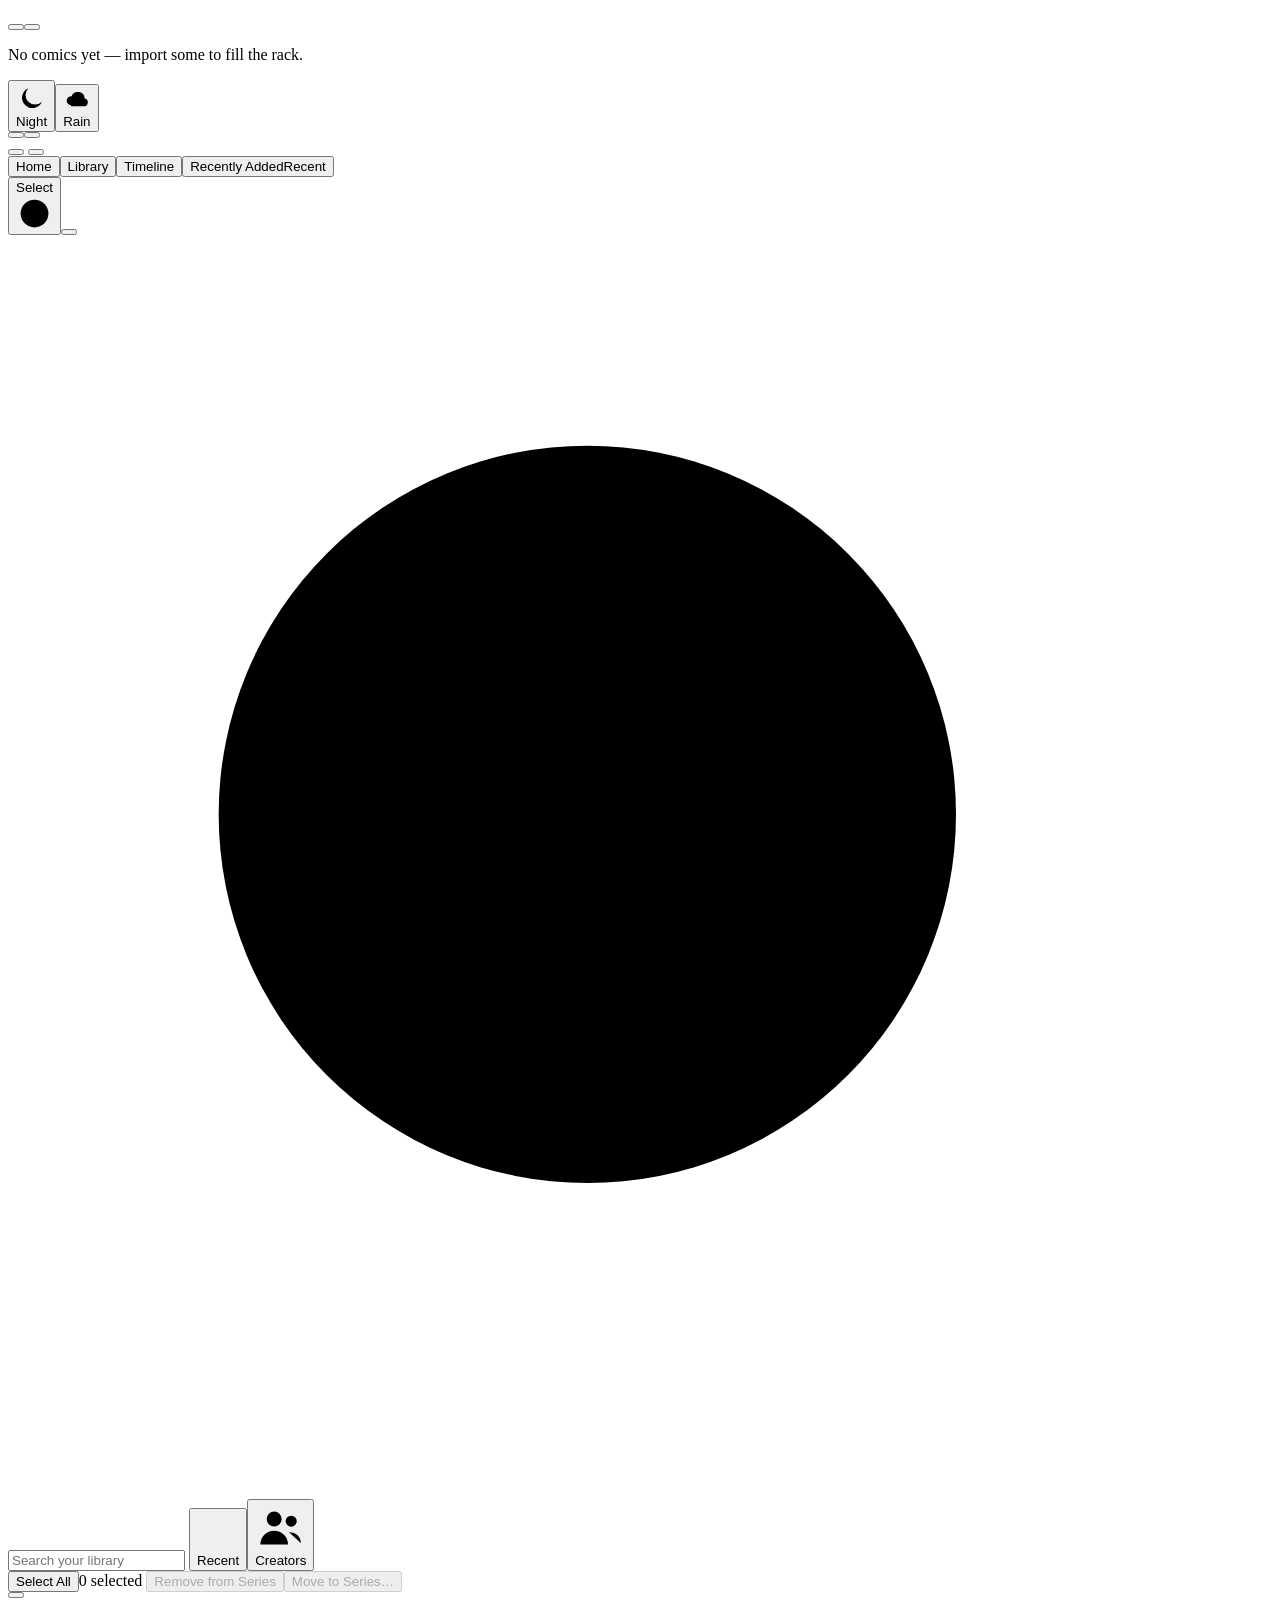
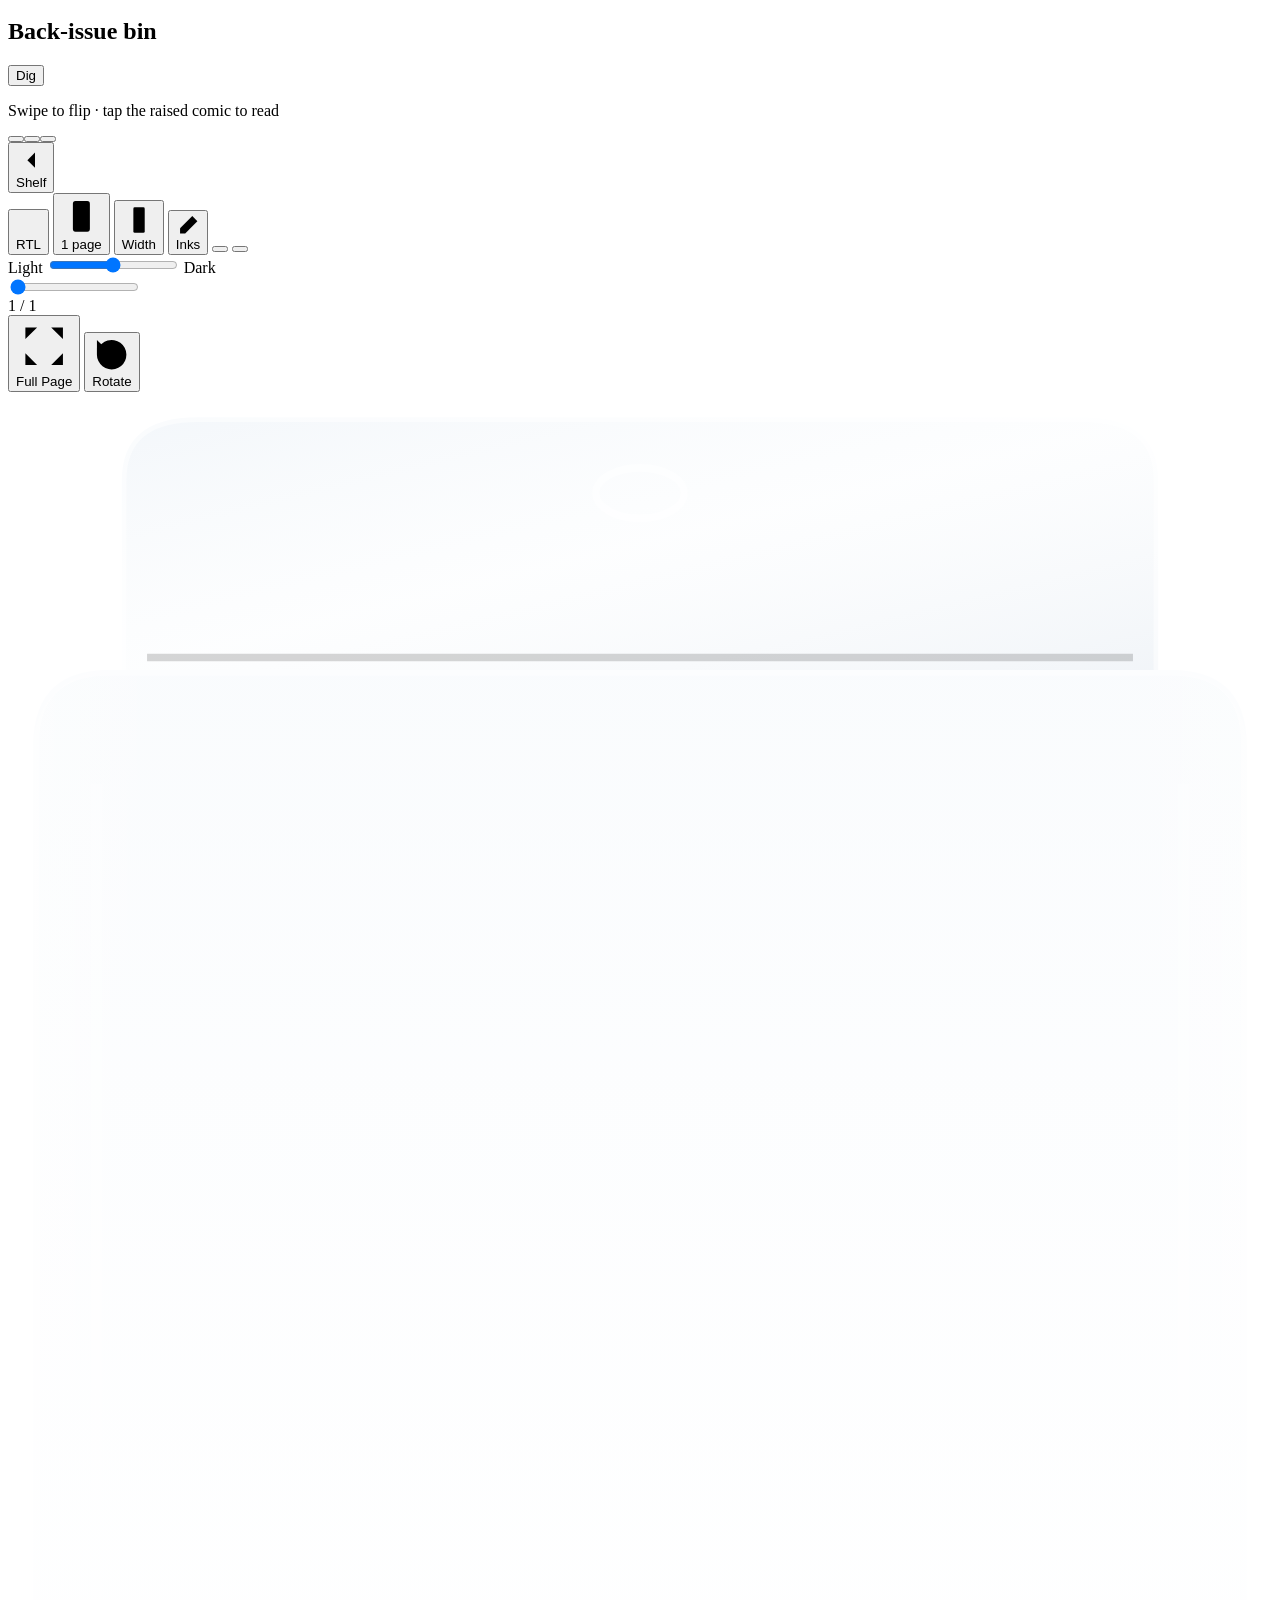
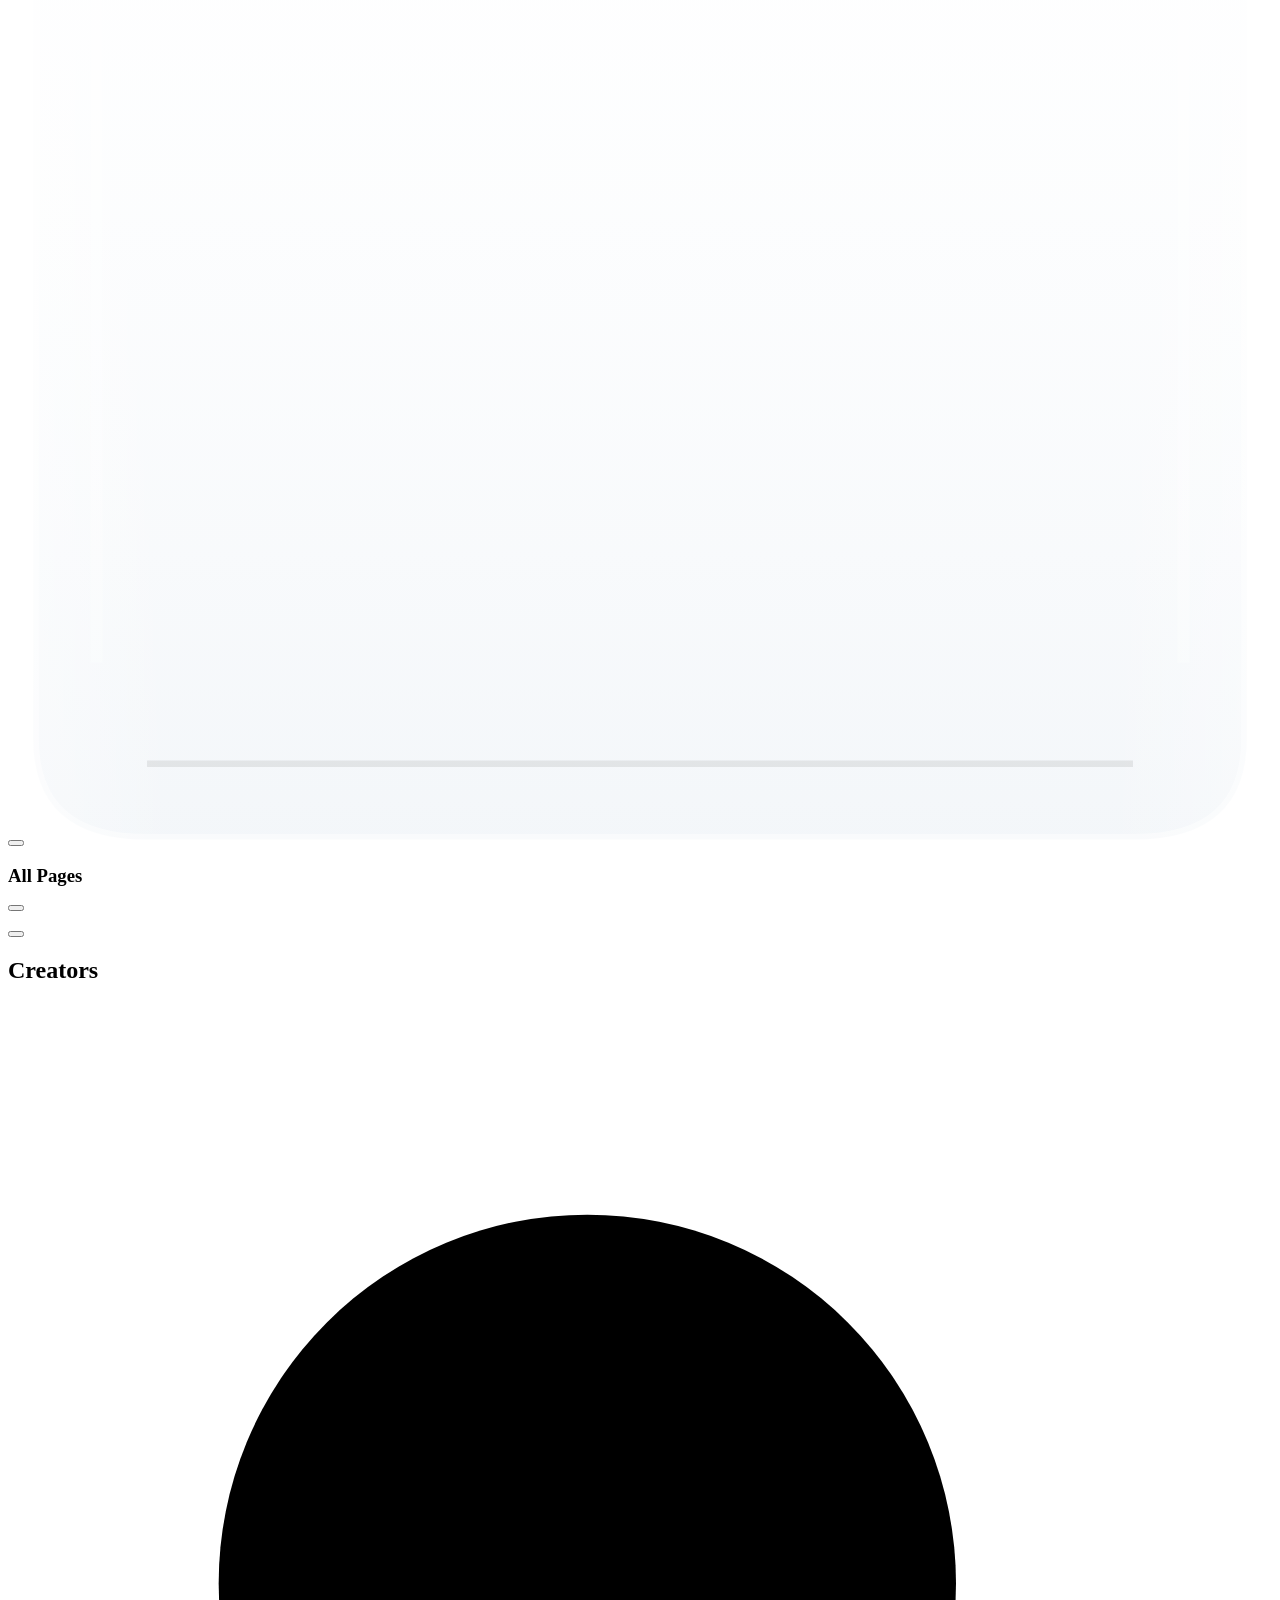
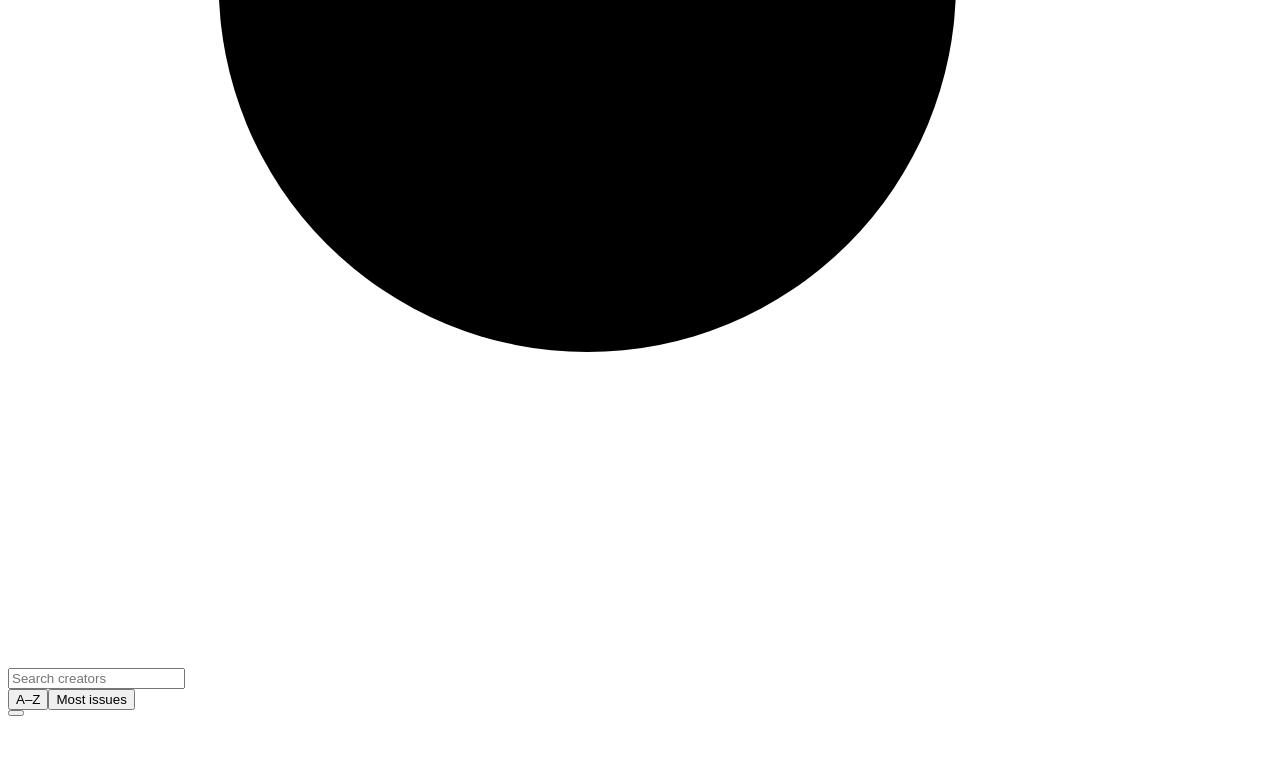
==== commit 770636f3: "cr-v72: Inks strength slider When Inks is on, a Light–Dark slider appears under the reader buttons s" ====
--- a/src/body.html
+++ b/src/body.html
@@ -93,7 +93,13 @@
     <button class="rbtn" id="rInks" aria-pressed="false" title="Line art view: crisp black-and-white inks" aria-label="Line art view"><svg class="i" viewBox="0 0 24 24"><path d="M16 3l5 5L9 20H4v-5z"/><path d="M14 5l5 5"/></svg><span class="w">Inks</span></button>
     <button class="rbtn" id="rMore" title="More" aria-label="More"><svg class="i" viewBox="0 0 24 24"><circle cx="5" cy="12" r="1.6" fill="currentColor"/><circle cx="12" cy="12" r="1.6" fill="currentColor"/><circle cx="19" cy="12" r="1.6" fill="currentColor"/></svg></button>
     <button class="rbtn" id="rGrid" title="All pages" aria-label="All pages"><svg class="i" viewBox="0 0 24 24"><rect x="4" y="4" width="6" height="6"/><rect x="14" y="4" width="6" height="6"/><rect x="4" y="14" width="6" height="6"/><rect x="14" y="14" width="6" height="6"/></svg></button>
-  </div></div>
+  </div>
+    <div class="inkrow hidden" id="inksRow" aria-hidden="true">
+      <span class="inklbl" aria-hidden="true">Light</span>
+      <input type="range" id="rInksStrength" min="0" max="100" value="50" step="1" dir="ltr" aria-label="Inks strength">
+      <span class="inklbl" aria-hidden="true">Dark</span>
+    </div>
+  </div>
   <div class="rbar bot" id="rbot"><div class="brow">
     <div class="scrub"><input type="range" id="scrub" min="1" max="1" value="1" step="1" aria-label="Page"><div id="bubble" class="hidden"><div class="bt"><img alt=""></div><span></span></div></div>
     <span id="pgText">1 / 1</span>
@@ -137,7 +143,7 @@
 <script>
 // Promise.withResolvers polyfill for older iPadOS (pdf.js 4 uses it)
 if(!Promise.withResolvers){Promise.withResolvers=function(){let a,b;const p=new Promise((r,j)=>{a=r;b=j});return{promise:p,resolve:a,reject:b}}}
-if('serviceWorker' in navigator && location.protocol!=='file:'){ addEventListener('load',()=>{ navigator.serviceWorker.register('sw.js?v=68',{updateViaCache:'none'}).then(r=>r.update()).catch(()=>{}); }); const hadSW=!!navigator.serviceWorker.controller; navigator.serviceWorker.addEventListener('controllerchange',()=>{ if(hadSW&&!window.__crReloading){ /* update only: first install must not reload (it cut off a first import) */ window.__crReloading=1; location.reload(); } }); }
+if('serviceWorker' in navigator && location.protocol!=='file:'){ addEventListener('load',()=>{ navigator.serviceWorker.register('sw.js?v=72',{updateViaCache:'none'}).then(r=>r.update()).catch(()=>{}); }); const hadSW=!!navigator.serviceWorker.controller; navigator.serviceWorker.addEventListener('controllerchange',()=>{ if(hadSW&&!window.__crReloading){ /* update only: first install must not reload (it cut off a first import) */ window.__crReloading=1; location.reload(); } }); }
 </script>
   <section id="about" class="hidden" aria-label="About this issue"><header class="rkbar"><div class="tb-row rk-row">
     <button class="icbtn" id="abClose" aria-label="Back"><svg class="i" viewBox="0 0 24 24"><path d="m15 18-6-6 6-6"/></svg></button>
@@ -154,10 +160,26 @@
 <svg id="crInksSvg" width="0" height="0" aria-hidden="true" focusable="false" style="position:absolute;width:0;height:0;overflow:hidden">
   <filter id="crInks" color-interpolation-filters="sRGB" x="-2%" y="-2%" width="104%" height="104%">
     <feColorMatrix type="saturate" values="0" result="g"/>
-    <feComponentTransfer in="g">
-      <feFuncR type="table" tableValues="0 0.36 0.58 0.70 0.80 0.86 0.91 0.95 0.97 0.99 1"/>
-      <feFuncG type="table" tableValues="0 0.36 0.58 0.70 0.80 0.86 0.91 0.95 0.97 0.99 1"/>
-      <feFuncB type="table" tableValues="0 0.36 0.58 0.70 0.80 0.86 0.91 0.95 0.97 0.99 1"/>
+    <!-- cr-v71/v72: unsharp-style line boost. Default (strength 50) is amount 4: unsharp=(1+a)*g - a*blur so alpha stays 1
+         (a straight blur-minus-g arithmetic zeros alpha in WebKit and goes black). feBlend darken
+         keeps only the darkened side, so there are no light halos. A luma mask (g ≲ 0.5) limits the
+         boost to already-dark strokes, so broad mid-gray fills and their edges stay at the v70 curve.
+         Not a morphology erode. -->
+    <feGaussianBlur in="g" stdDeviation="1.2" result="blur"/>
+    <feComposite in="g" in2="blur" operator="arithmetic" k1="0" k2="5" k3="-4" k4="0" result="unsharp"/>
+    <feBlend in="unsharp" in2="g" mode="darken" result="sharp"/>
+    <feComponentTransfer in="g" result="mask">
+      <feFuncR type="table" tableValues="1 1 1 1 0.67 0 0 0 0 0 0"/>
+      <feFuncG type="table" tableValues="1 1 1 1 0.67 0 0 0 0 0 0"/>
+      <feFuncB type="table" tableValues="1 1 1 1 0.67 0 0 0 0 0 0"/>
+    </feComponentTransfer>
+    <feColorMatrix in="mask" type="matrix" values="0 0 0 0 1  0 0 0 0 1  0 0 0 0 1  1 0 0 0 0" result="maskA"/>
+    <feComposite in="sharp" in2="maskA" operator="in" result="sharpMasked"/>
+    <feComposite in="sharpMasked" in2="g" operator="over" result="boosted"/>
+    <feComponentTransfer in="boosted" result="ink">
+      <feFuncR type="table" tableValues="0 0.02 0.04 0.08 0.18 0.36 0.60 0.64 0.68 0.715 0.75 0.785 0.82 0.86 0.90 0.925 0.95 0.965 0.98 0.99 1"/>
+      <feFuncG type="table" tableValues="0 0.02 0.04 0.08 0.18 0.36 0.60 0.64 0.68 0.715 0.75 0.785 0.82 0.86 0.90 0.925 0.95 0.965 0.98 0.99 1"/>
+      <feFuncB type="table" tableValues="0 0.02 0.04 0.08 0.18 0.36 0.60 0.64 0.68 0.715 0.75 0.785 0.82 0.86 0.90 0.925 0.95 0.965 0.98 0.99 1"/>
     </feComponentTransfer>
   </filter>
 </svg>
